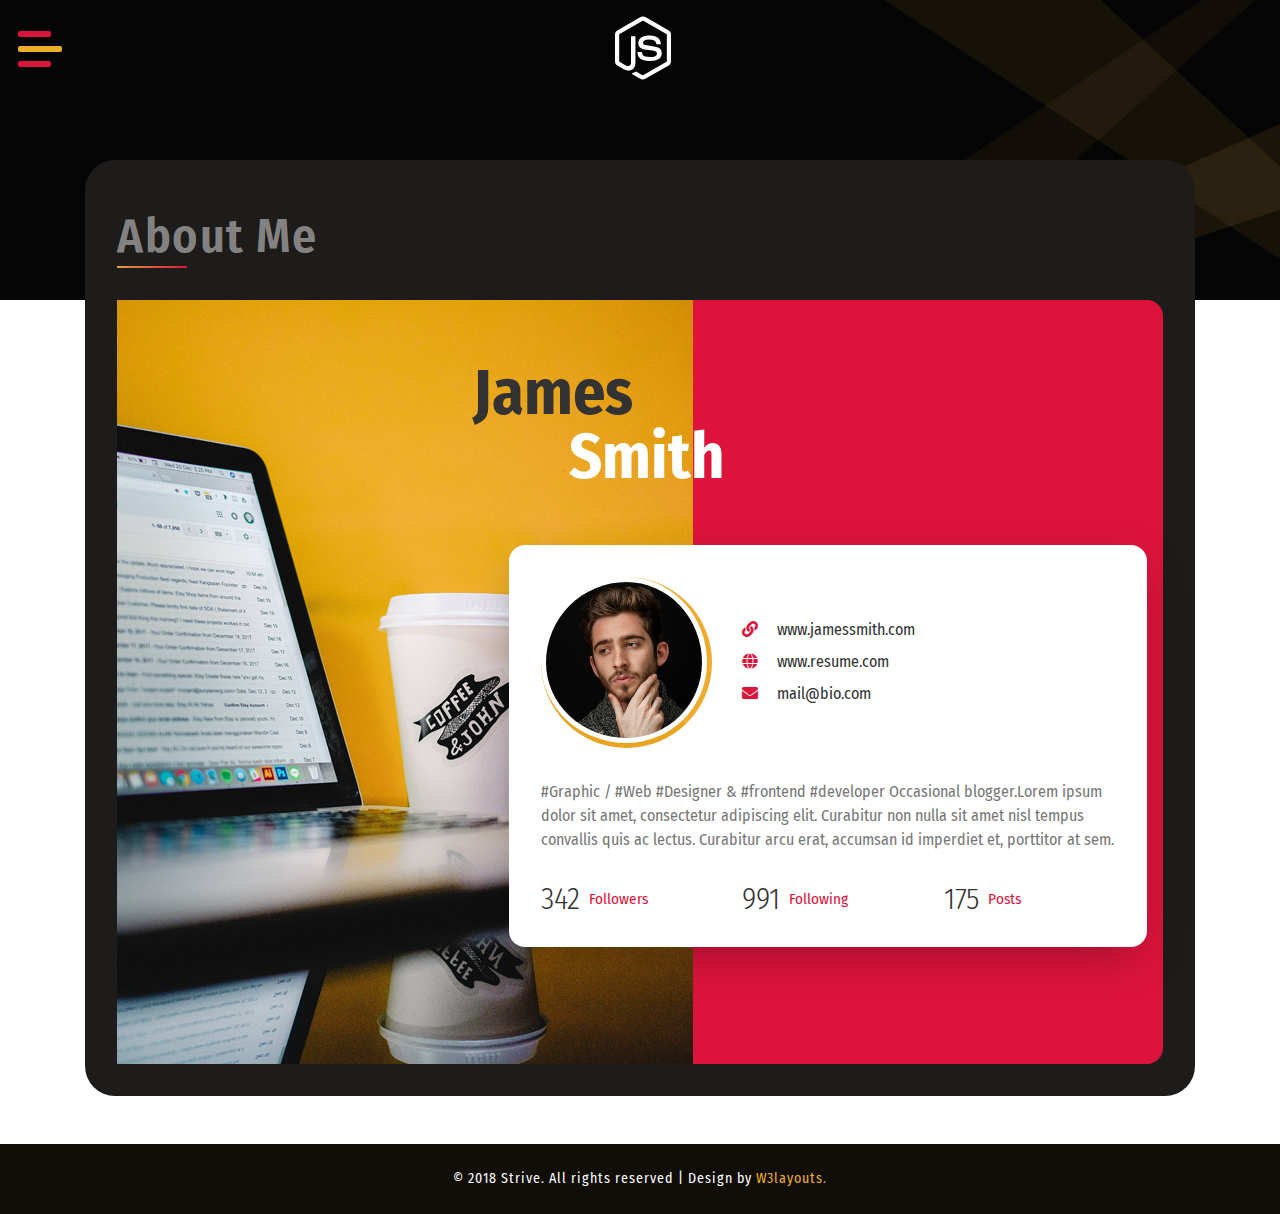
==== about.html @ 993597bf "Initial Commit" ====
<!--Author: W3layouts
Author URL: http://w3layouts.com
License: Creative Commons Attribution 3.0 Unported
License URL: http://creativecommons.org/licenses/by/3.0/
-->

<!DOCTYPE html>
<html lang="zxx">

<head>
    <title>Strive Personal Category Bootstrap Responsive website Template | About :: w3layouts</title>
    <meta name="viewport" content="width=device-width, initial-scale=1">
    <meta charset="utf-8" />
    <meta name="keywords" content="Strive Responsive web template, Bootstrap Web Templates, Flat Web Templates, Android Compatible web template, 
	SmartPhone Compatible web template, free WebDesigns for Nokia, Samsung, LG, Sony Ericsson, Motorola web design" />
    <script>
        addEventListener("load", function () {
            setTimeout(hideURLbar, 0);
        }, false);

        function hideURLbar() {
            window.scrollTo(0, 1);
        }
    </script>
    <!-- Custom Theme files -->
    <link href="css/bootstrap.css" type="text/css" rel="stylesheet" media="all">
    <link href="css/style.css" type="text/css" rel="stylesheet" media="all">
    <!-- nav -->
    <link href="css/menufullpage.css" rel="stylesheet">
    <!-- font-awesome icons -->
    <link href="css/fontawesome-all.min.css" rel="stylesheet">
    <!-- //Custom Theme files -->
    <!-- online-fonts -->
    <link href="//fonts.googleapis.com/css?family=Fira+Sans+Condensed:100,100i,200,200i,300,300i,400,400i,500,500i,600,600i,700,700i,800,800i,900,900i"
        rel="stylesheet">
    <!-- //online-fonts -->
</head>

<body>
    <!-- inner banner -->
    <div class="inner-banner-agile">
        <!-- header -->
        <header>
            <!--nav -->
            <a href="#menu" class="menu-link">
                <span>toggle menu</span>
            </a>
            <nav id="menu" class="panel">
                <ul>
                    <li>
                        <a href="index.html">Home</a>
                    </li>
                    <li>
                        <a href="about.html" class="active">About</a>
                    </li>
                    <li>
                        <a href="skills.html">Skills</a>
                    </li>
                    <li>
                        <a href="services.html">Services</a>
                    </li>
                    <li>
                        <a href="portfolio.html">Portofolio</a>
                    </li>
                    <li>
                        <a href="contact.html">contact</a>
                    </li>
                </ul>
            </nav>
            <!-- //nav -->
            <!-- logo -->
            <div class="logo_wthree">
                <a href="index.html">
                    <i class="fab fa-node-js"></i>
                </a>
            </div>
            <!-- //logo -->
        </header>
        <!-- //header -->
    </div>
    <!-- inner banner -->
    <!-- about -->
    <section class="main-sec-w3 pb-sm-5 about-bot-w3l">
        <div class="container">
            <div class="wthree-inner-sec  about-bot-w3ls">
                <div class="sec-head">
                    <h1 class="sec-title-w3 text-capitalize">about me</h1>
                    <span class="block"></span>
                </div>
                <div class="about_w3l position-relative">
                    <div class="profile-wrapper">
                        <div class="profile-image">
                            <img src="images/about.jpg" alt="about _image" class="img-fluid" />
                        </div>
                        <h2 class="profile-title">James
                            <span>Smith</span>
                        </h2>
                        <div class="profile-info">
                            <div class="content">
                                <div class="row  pro-contact">
                                    <div class="col-4">
                                        <img src="images/profile.jpg" alt="" class="rounded-circle img-fluid">
                                    </div>
                                    <div class="col-sm-8  my-auto">
                                        <div class="link_about">
                                            <i class="fa fa-link" aria-hidden="true"></i>
                                            <a href="http://jamessmith.com" target="_blank">www.jamessmith.com</a>
                                        </div>
                                        <div class="link_about my-2">
                                            <i class="fa fa-globe" aria-hidden="true"></i>
                                            <a href="#">www.resume.com</a>
                                        </div>
                                        <div class="link_about">
                                            <i class="fa fa-envelope" aria-hidden="true"></i>
                                            <a href="#">mail@bio.com</a>
                                        </div>
                                    </div>
                                </div>
                                <p>#Graphic / #Web #Designer & #frontend #developer Occasional blogger.Lorem ipsum dolor sit
                                    amet, consectetur adipiscing elit. Curabitur non nulla sit amet nisl tempus convallis
                                    quis ac lectus. Curabitur arcu erat, accumsan id imperdiet et, porttitor at sem. </p>

                                <div class="stats">
                                    <div class="row">
                                        <div class="col-4 stat">
                                            <span class="number">342</span> Followers
                                        </div>
                                        <div class="col-4 stat">
                                            <span class="number">991</span> Following
                                        </div>
                                        <div class="col-4 stat">
                                            <span class="number">175</span> Posts
                                        </div>
                                    </div>
                                </div>
                            </div>
                        </div>
                    </div>
                </div>
            </div>
        </div>
    </section>
    <!-- //about -->
    <!-- footer -->
    <footer>
        <div class="cpy-right text-center py-4">
            <p class="text-white">© 2018 Strive. All rights reserved | Design by
                <a href="http://w3layouts.com"> W3layouts.</a>
            </p>
        </div>
    </footer>
    <!-- //footer -->
    <!-- js -->
    <script src="js/jquery-2.2.3.min.js"></script>
    <!-- //js -->
    <!-- few java snippets-->
    <script src="js/strive.js"></script>
    <!-- //few java snippets-->
    <!-- nav -->
    <script src="js/menuFullpage.min.js"></script>
    <!-- //nav -->
    <!-- smooth scroll -->
    <script src="js/SmoothScroll.min.js "></script>
    <!-- Bootstrap Core JavaScript -->
    <script src="js/bootstrap.js"></script>
</body>

</html>
---- css/style.css ----
/*--Author: W3Layouts
	Author URL: http://w3layouts.com
	License: Creative Commons Attribution 3.0 Unported
	License URL: http://creativecommons.org/licenses/by/3.0/
 --*/

body {
    margin: 0;
    font-family: 'Fira Sans Condensed', sans-serif;
    background: #fff;
}

body a,
.slider-info a {
    transition: 0.5s all;
    -webkit-transition: 0.5s all;
    -moz-transition: 0.5s all;
    -o-transition: 0.5s all;
    -ms-transition: 0.5s all;
    text-decoration: none;
    outline: none;
}

h1,
h2,
h3,
h4,
h5,
h6 {
    margin: 0;
    font-family: 'Fira Sans Condensed', sans-serif;
}

p {
    margin: 0;
    color: #777;
    font-size: 1em;
    line-height: 1.6;
}

ul {
    margin: 0;
    padding: 0;
}

ul {
    list-style-type: none;
}

body a:hover {
    text-decoration: none;
}

body a:focus {
    outline: none;
    text-decoration: none;
}

/* nav */

header {
    position: relative;
}

.logo_wthree a {
    color: #fff;
    letter-spacing: 1px;
    border: 1px solid transparent;
    position: absolute;
    top: 15px;
    display: block;
    left: 48%;
    text-transform: capitalize;
    width: auto;
    z-index: 1;
}

.logo_wthree a i {
    font-size: 4em;
}

/* /nav */

.block {
    width: 70px;
    display: block;
    height: 2px;
    background: #dba539;
    background: -moz-linear-gradient(-45deg, #e55d87 0%, #5fc3e4 100%);
    background: -webkit-linear-gradient(-45deg, #dba539 0%, #dc143c 100%);
    background: linear-gradient(135deg, #dba539 0%, #dc143c 100%);
}

/* banner */

.layer {
    background: rgba(25, 98, 106, 0.23);
    background: rgba(0, 0, 0, 0.39);
    padding: 19vw 0 0;
    min-height: 100vh;
}

.agile_banner.bg1 {
    background: url(../images/banner.jpg) center no-repeat;
    background-size: cover;
    -webkit-background-size: cover;
    -moz-background-size: cover;
    -o-background-size: cover;
    -ms-background-size: cover;
    background-size: cover;
}

.agile_banner.bg2 {
    background: url(../images/bg2.jpg) center no-repeat;
    background-size: cover;
    -webkit-background-size: cover;
    -moz-background-size: cover;
    -o-background-size: cover;
    -ms-background-size: cover;
    background-size: cover;
}

.agile_banner.bg3 {
    background: url(../images/bg3.jpg) center no-repeat;
    background-size: cover;
    -webkit-background-size: cover;
    -moz-background-size: cover;
    -o-background-size: cover;
    -ms-background-size: cover;
    background-size: cover;
}

.agile_banner.bg4 {
    background: url(../images/bg4.jpg) center no-repeat;
    background-size: cover;
    -webkit-background-size: cover;
    -moz-background-size: cover;
    -o-background-size: cover;
    -ms-background-size: cover;
    background-size: cover;
}

.banner_text_wthree h1,
.banner_text_wthree h2 {
    text-transform: uppercase;
    color: rgba(212, 209, 209, 0.59);
    letter-spacing: 3px;
    font-size: 2.5em;
}

ul.list-inline.bnr_list_w3 li a,
a.btn-slide {
    text-transform: capitalize;
    letter-spacing: 1px;
    font-size: 1.1em;
    background: rgba(0, 0, 0, 0.46);
    padding: 0.5em 2em;
    border: 1px solid transparent;
    font-weight: 300;
}

ul.list-inline.bnr_list_w3 li a:hover,
a.btn-slide:hover {
    -webkit-transition: border 3s ease;
    -moz-transition: border 3s ease;
    -o-transition: border 3s ease;
    -ms-transition: border 3s ease;
    transition: border 3s ease;
    border: 1px solid #fff;
}

.bg-dark {
    background-color: #171209 !important;
}

/* //banner */

/* type writer */

#text {
    font-size: 2.3em;
    color: #edad29;
    letter-spacing: 1px;
}

span.banner_text_w3ls {
    border-right: .05em solid;
    animation: caret 1s steps(1) infinite;
}

@keyframes caret {
    50% {
        border-color: transparent;
    }
}

/* //type writer */

/* inner banner */

.inner-banner-agile {
    background: url(../images/bg.jpg) no-repeat center;
    background-size: cover;
    min-height: 300px;
}

.inner-banner-agile.skillset {
    background: #dc143c url(../images/bg.png) center no-repeat;
    background-size: cover;
}

.inner-banner-agile.banner-port {
    background: #e64c3e;
}

.inner-banner-agile.services {
    background: #19adf2;
}

.inner-banner-agile.contact-bg {
    background: #fbcf4a url(../images/bg.png) center no-repeat;
    background-size: cover;
}

.wthree-inner-sec {
    background: #1d1c1b;
    margin-top: -140px;
    border-radius: 30px;
    padding: 2em;
}

.wthree-inner-sec.skills-bg {
    background: #1d1c1b url(../images/skills.jpg) no-repeat center;
    background-size: cover;
}

.sec-head {
    margin: 1em 0 2em;
}

h1.sec-title-w3 {
    color: rgba(212, 209, 209, 0.59);
    font-size: 3em;
    font-weight: 600;
    letter-spacing: 1.5px;
}

/* //inner banner */

/* portfolio */

.portfolio-categ li {
    color: #333;
    cursor: pointer;
    display: inline-block;
    padding: 7px 15px;
    font-size: 1em;
    margin: 0 0.4em;
    letter-spacing: 1px;
    text-transform: capitalize;
    background: #000;
}

.portfolio-item2 a {
    cursor: zoom-in;
}

.portfolio-categ li a {
    color: #777;
}

.image-block {
    display: block;
    position: relative;
}

.portfolio-area li {
    float: left;
    list-style-type: none;
    overflow: hidden;
    max-width: 261px;
}

.home-portfolio-text {
    margin-top: 10px;
}

.portfolio-categ li.active {
    background: #dc143c;
    color: #fff;
}

.portfolio-categ li.active a {
    color: #fff;
}

/* //portfolio */

/* contact */

.form-wrapper {
    background-color: #fff;
    color: #34495e;
    margin: 10px 0;
    padding: 3em;
    -webkit-box-sizing: border-box;
    -moz-box-sizing: border-box;
    box-sizing: border-box;
}

input:focus {
    outline: none;
}

/* TEXT INPUTS */

.text-input {
    width: 100%;
    border: none;
    border-bottom: 1px solid #1d1c1b;
    margin: 0;
    padding: 5px 15px;
    font-family: 'Fira Sans Condensed', sans-serif;
    color: #34495e;
    -webkit-box-sizing: border-box;
    -moz-box-sizing: border-box;
    box-sizing: border-box;
}

/* CHECKBOX INPUTS */

input[type="checkbox"] {
    display: none;
}

input[type="checkbox"]:checked+.checkbox-label {
    background-color: #dba539;
    color: #fff;
    -webkit-transition: all 0.3s ease-in-out;
    -o-transition: all 0.3s ease-in-out;
    transition: all 0.3s ease-in-out;
}

.checkbox-label {
    display: block;
    padding: 30px 0;
    border: 1px solid #d4d4d4;
    color: #34495e;
    cursor: pointer;
}

.text,
.icon {
    display: block;
    padding: 5px 0;
    text-align: center;
}

/* RANGE INPUT */

input[type=range] {
    -webkit-appearance: none;
    width: 100%;
    background: transparent;
    cursor: pointer;
}

input[type=range]::-webkit-slider-thumb {
    -webkit-appearance: none;
}

input[type=range]:focus {
    outline: none;
}

input[type=range]::-ms-track {
    width: 100%;
    cursor: pointer;
    background: transparent;
    border-color: transparent;
    color: transparent;
}

input[type=range]::-webkit-slider-thumb {
    -webkit-appearance: none;
    border: none;
    height: 16px;
    width: 16px;
    border-radius: 50%;
    background: #34495e;
    margin-top: -4px;
}

input[type=range]::-moz-range-thumb {
    -webkit-appearance: none;
    border: none;
    height: 16px;
    width: 16px;
    border-radius: 50%;
    background: #34495e;
    margin-top: -4px;
}

input[type=range]::-ms-thumb {
    -webkit-appearance: none;
    border: none;
    height: 16px;
    width: 16px;
    border-radius: 50%;
    background: #34495e;
    margin-top: -4px;
}

input[type=range]::-webkit-slider-runnable-track {
    width: 100%;
    height: 5px;
    background: #ddd;
    border: none;
    border-radius: 3px;
}

input[type=range]::-moz-range-track {
    width: 100%;
    height: 5px;
    background: #ddd;
    border: none;
    border-radius: 3px;
}

input[type=range]::-ms-track {
    width: 100%;
    height: 5px;
    background: #ddd;
    border: none;
    border-radius: 3px;
}

/* TEXTAREA */

.message h2 {
    background-color: #1d1c1b;
    color: #fff;
    font-size: 1em;
    padding: 10px 15px;
}

#t1 {
    width: 100%;
    height: 100px;
    border: 1px solid #1d1c1b;
    margin: 0;
    padding: 15px;
    font-family: 'Fira Sans Condensed', sans-serif;
    color: #34495e;
    -webkit-box-sizing: border-box;
    -moz-box-sizing: border-box;
    box-sizing: border-box;
}

#t1:focus {
    outline: none;
}

/* SUBMIT BUTTON */

.submit {
    border: 1px solid #1d1c1b;
    color: #000;
    background-color: #fff;
    overflow: hidden;
    cursor: pointer;
    display: inline-block;
    padding: 8px 25px;
    position: relative;
    -webkit-transition: all 0.3s ease-in-out;
    -o-transition: all 0.3s ease-in-out;
    transition: all 0.3s ease-in-out;
}

.submit:hover {
    background-color: #1d1c1b;
    color: #fff;
    padding: 0.5em 3em;
}

/* //contact */

/* about */

.profile-image {
    border-radius: 1em;
    background-color: #dc143c;
}

.profile-title {
    display: block;
    position: absolute;
    top: 8%;
    left: 34%;
    color: #333;
    z-index: 2;
    font-weight: 700;
    font-size: 4.5em;
    line-height: 1em;
    margin: 0;
}

.profile-title span {
    display: block;
    text-align: right;
    color: #fff;
    margin-left: 1.5em;
}

.profile-info {
    position: absolute;
    top: 30%;
    width: 61%;
    padding: 2rem 2rem;
    right: 0;
    margin: 1rem;
    border-radius: 1em;
    background: #fff;
    /* -webkit-box-shadow: 0px 15px 50px -13px rgba(0,0,0,0.34); */
    -moz-box-shadow: 0px 15px 50px -13px rgba(0, 0, 0, 0.34);
    box-shadow: 0px 15px 50px -13px rgba(0, 0, 0, 0.34);
}

.profile-info:before,
.profile-info:after {
    position: absolute;
    width: 50%;
    height: 20px;
    content: ' ';
    left: 25px;
    bottom: 30px;
    transform: skew(-7deg) rotate(-3deg);
    box-shadow: 0 30px 2px 7px rgba(0, 0, 0, 0.3);
    z-index: -1;
}

.profile-info:after {
    left: auto;
    right: 25px;
    transform: skew(4deg) rotate(3deg);
}

.profile-info .content h3 {
    text-transform: uppercase;
    color: #dc143c;
    letter-spacing: 0.2em;
}

.profile-info .content p {
    font-weight: 400;
    margin: 2rem 0;
    line-height: 1.5;
}

.profile-info .content .link_about a {
    color: #333;
}

.profile-info .content .link_about i {
    color: #dc143c;
    margin-right: 4%;
}

.profile-info .content .link_about a:hover,
.profile-info .content .link_about a:visited {
    text-decoration: none;
    color: inherit;
    transition: color 0.25s;
}

.profile-info .content .link_about a:hover,
.profile-info .content .link_about a:visited:hover {
    color: #dc143c;
    transition: color 0.25s;
}

.profile-info .stats .stat {
    color: #dc143c;
    font-size: 0.95em;
    line-height: 2;
}

.profile-info .stats .stat .number {
    font-size: 2em;
    font-weight: 300;
    font-family: 'Fira Sans Condensed', sans-serif;
    line-height: 100%;
    color: #333;
    vertical-align: top;
    margin-right: 3%;
}

.content img {
    border-radius: 50% !important;
    border-color: #000;
    padding: 5px;
    border-bottom: 5px solid #e9a422;
    border-right: 5px solid #efab2e;
}

/* //about */

/* skills */

.wthree-inner-sec.skills-bg h4 {
    color: #333;
}

/* Table */

#data-table {
    border: none;
    /* Turn off all borders */
    border-top: 1px solid #ccc;
    width: 60%;
}

#data-table th,
#data-table td {
    border: none;
    /* Turn off all borders */
    border-bottom: 1px solid #ccc;
    margin: 0;
    padding: 10px;
    text-align: left;
}

/* Toggle */

.toggles {
    background: #ebebeb;
    color: #545454;
    height: 20px;
    padding: 15px;
}

.toggles p {
    margin: 0;
}

.toggles a {
    background: #222;
    border-radius: 3px;
    color: #fff;
    display: block;
    float: left;
    margin: 0 10px 0 0;
    padding: 0 6px;
    text-decoration: none;
}

.toggles a:hover {
    background: #666;
}

#reset-graph-button {
    float: right;
}

/* Graph */

/* Containers */

#wrapper {
    margin: 25px auto;
    width: 60%;
}

#figure {
    position: relative;
}

#figure ul {
    list-style: none;
    margin: 0;
    padding: 0;
}

.graph {
    height: 283px;
    position: relative;
}

/* Legend */

.legend {
    background: #f0f0f0;
    border-radius: 4px;
    bottom: 0;
    position: absolute;
    text-align: left;
    width: 540px;
}

.legend li {
    display: block;
    float: left;
    height: 20px;
    margin: 0;
    padding: 10px 30px;
    width: 120px;
}

.legend span.icon {
    background-position: 50% 0;
    border-radius: 2px;
    display: block;
    float: left;
    height: 16px;
    margin: 2px 10px 0 0;
    width: 16px;
}

/* X-Axis */

.x-axis {
    bottom: 7px;
    color: #555;
    position: absolute;
    text-align: center;
    width: 100%;
}

.x-axis li {
    float: left;
    margin: 0 15px;
    padding: 5px 0;
    width: 14%;
}

.x-axis li span {
    float: left;
    color: #333;
    background: #fff;
    padding: 0 9px;
    font-weight: 600;
    font-size: 14px;
}

/* Y-Axis */

.y-axis {
    color: #555;
    position: absolute;
    text-align: right;
    width: 100%;
}

.y-axis li {
    border-top: 1px solid #ccc;
    display: block;
    height: 62px;
    width: 100%;
}

.y-axis li span {
    display: block;
    margin: -10px 0 0 -60px;
    padding: 0 10px;
    width: 40px;
    color: #000;
    font-size: 1em;
    font-weight: 600;
}

/* Graph Bars */

.bars {
    height: 249px;
    position: absolute;
    width: 100%;
    z-index: 10;
}

.bar-group {
    float: left;
    height: 100%;
    margin: 0 15px;
    position: relative;
    width: 14%;
}

.bar {
    border-radius: 3px 3px 0 0;
    bottom: 0;
    cursor: pointer;
    height: 0;
    position: absolute;
    text-align: center;
    width: 24px;
}

.bar span {
    background: #fefefe;
    border-radius: 3px;
    left: -8px;
    display: none;
    margin: 0;
    position: relative;
    text-shadow: rgba(255, 255, 255, 0.8) 0 1px 0;
    width: 40px;
    z-index: 20;
    -webkit-box-shadow: rgba(0, 0, 0, 0.6) 0 1px 4px;
    box-shadow: rgba(0, 0, 0, 0.6) 0 1px 4px;
}

.bar:hover span {
    display: block;
    margin-top: -25px;
}

#data-table.js {
    display: none;
}

.bar span {
    background: #fefefe;
}

.fig0 {
    background: #edad29;
    box-shadow: 5px -2px 1px rgba(17, 13, 7, 0.63);
}

/* //skills */

.wthree-inner-sec.services-bg {
    background: rgba(255, 255, 255, 0.12);
}

.services-box {
    margin-bottom: 20px;
    border-bottom: 1px dashed #dfe0e1;
    padding: 20px 0;
    transition: all 1s;
    -moz-transition: all 1s;
    /* Firefox 4 */
    -webkit-transition: all 1s;
    /* Safari and Chrome */
    -o-transition: all 1s;
    /* Opera */
}

.services-box:hover {
    background: #f2f2f2;
    transition: all 1s;
    -moz-transition: all 1s;
    /* Firefox 4 */
    -webkit-transition: all 1s;
    /* Safari and Chrome */
    -o-transition: all 1s;
    /* Opera */
}

.services-box:hover i {
    background: transparent;
    border-radius: 100px;
    color: #dc143c;
}

.icon i {
    width: 70px;
    height: 70px;
    color: #dc143c;
    border-radius: 50%;
    line-height: 70px;
    text-align: center;
    font-size: 26px;
    transition: all 1s;
    -moz-transition: all 1s;
    -webkit-transition: all 1s;
    -o-transition: all 1s;
}

.service-content {
    margin-left: 1em;
}

.service-content h4,
.service-content h2 {
    font-size: 20px;
    font-weight: 600;
    line-height: 35px;
    margin-bottom: 0.5em;
}

.service-txt h5 {
    text-transform: capitalize;
    font-size: 2.5em;
    color: #000;
    letter-spacing: 1px;
    font-weight: 300;
    line-height: 1.5;
}

.service-txt h5 span {
    background: #19adf2;
    font-weight: 600;
    color: #fff;
    padding: 0 4px;
}

/* //services */

.cpy-right {
    background: #110d07;
}

.cpy-right p,
.cpy-right a {
    color: #edad29;
    font-size: 14px;
    letter-spacing: 1px;
}

/* -- Responsive code -- */
@media screen and (max-width: 1366px) {
    .profile-title {
        font-size: 4em;
    }
}

@media screen and (max-width: 1280px) {
    #menu ul {
        margin-top: 100px;
    }
}

@media screen and (max-width: 1080px) {
    .profile-title {
        font-size: 3.8em;
        top: 12%;
    }
}

@media screen and (max-width: 1050px) {}

@media screen and (max-width: 1024px) {
    h1.sec-title-w3 {
        color: rgba(212, 209, 209, 0.59);
        font-size: 2.5em;
    }
    .service-txt h5 {
        font-size: 2em;
        letter-spacing: 0px;
    }
}

@media screen and (max-width: 991px) {
    .inner-banner-agile {
        min-height: 260px;
    }
    #wrapper {
        width: 80%;
    }
    .profile-info {
        width: 85%;
    }
    .service-txt h5 {
        font-size: 1.8em;
    }
    .portfolio-categ li {
        padding: 7px 13px;
        margin: 0 0.4em 0 0;
    }
    .portfolio-area li {
        max-width: 208px;
    }
}

@media screen and (max-width: 900px) {
    h1.sec-title-w3 {
        letter-spacing: 1px;
    }
    .checkbox-label {
        padding: 15px 0;
    }
    .icon i {
        width: 50px;
        height: 50px;
        line-height: 50px;
    }
    .layer {
        padding: 26vw 0 0;
    }
    .agile_banner.bg1 {
        background-position: right;
    }
}

@media screen and (max-width: 800px) {
    .profile-title {
        font-size: 3.2em;
        top: 12%;
    }
    .banner_text_wthree h1,
    .banner_text_wthree h2 {
        letter-spacing: 1px;
        font-size: 2.2em;
    }
}

@media screen and (max-width: 768px) {
    #text {
        font-size: 2em;
    }
}

@media screen and (max-width: 736px) {
    h1.sec-title-w3 {
        font-size: 2.2em;
    }
    .bar-group,
    .x-axis li {
        width: 10%;
    }
    .profile-info {
        top: 28%;
        width: 100%;
        right: -15px;
    }
    .profile-title {
        font-size: 3em;
        top: 6%;
    }
    .portfolio-categ li {
        margin: 0.4em;
        font-size: 0.9em;
    }
    .portfolio-area li {
        max-width: 148px;
    }
    .layer {
        padding: 34vw 0 0;
    }
}

@media screen and (max-width: 667px) {
    .inner-banner-agile {
        min-height: 220px;
    }
    .wthree-inner-sec {
        margin-top: -90px;
        padding: 1.5em;
    }
    .service-txt h5 {
        font-size: 1.6em;
        margin-top: 2em;
    }
}

@media screen and (max-width: 640px) {
    .profile-title {
        font-size: 2.8em;
    }
    .layer {
        padding: 40vw 0 0;
    }
}

@media screen and (max-width: 568px) {
    h1.sec-title-w3 {
        font-size: 2em;
    }
    .form-wrapper {
        padding: 2em;
    }
    .about-bot-w3l {
        padding-bottom: 3em;
    }
    .profile-info {
        top: 20%;
    }
    .layer {
        padding: 43vw 3vw 0;
    }
}

@media screen and (max-width: 480px) {
    .wthree-inner-sec {
        margin-top: -90px;
        padding: 1em;
    }
    .bar-group {
        margin: 0 0 0 30px;
    }
    .y-axis li span {
        margin: -10px 0 0 -33px;
    }
    .profile-title {
        font-size: 2.5em;
    }
    .profile-info {
        top: 22%;
    }
    .wthree-inner-sec.about-bot-w3ls {
        padding-bottom: 9em;
    }
    .portfolio-area li {
        max-width: 133px;
    }
    .portfolio-categ li {
        margin: 0.4em 0.4em 0.4em 0;
    }
    #text {
        font-size: 1.8em;
        height: 90px;
    }
    .layer {
        padding: 50vw 3vw 0;
    }
}

@media screen and (max-width: 414px) {
    ul.list-inline.bnr_list_w3 li a,
    a.btn-slide {
        padding: 0.5em 1em;
    }
    .bar-group,
    .x-axis li {
        width: 7%;
    }
    .row.pro-contact {
        display: block;
    }
    .wthree-inner-sec.about-bot-w3ls {
        padding-bottom: 13em;
    }
    .profile-info .stats .stat .number {
        font-size: 1.8em;
    }
    .service-txt h5 {
        font-size: 1.4em;
    }
    .portfolio-area li {
        max-width: 167px;
    }
    .layer {
        padding: 58vw 3vw 0;
    }
}

@media screen and (max-width: 384px) {
    .form-wrapper {
        padding: 1em;
    }
    .bar-group,
    .x-axis li {
        width: 5%;
    }
    .profile-info.row {
        display: block;
    }
    .link_about {
        margin-top: 1em;
    }
    .profile-info {
        padding: 2rem 1rem;
    }
    .wthree-inner-sec.about-bot-w3ls {
        padding-bottom: 17em;
    }
    .profile-title {
        font-size: 2.2em;
    }
    .portfolio-categ li {
        margin: 0 0.2em 0.2em 0;
        font-size: 0.85em;
    }
    .portfolio-area li {
        max-width: 304px;
    }
    .banner_text_wthree h1, .banner_text_wthree h2 {
        font-size: 1.85em;
    }
}

@media screen and (max-width: 375px) {
    .portfolio-categ li {
        letter-spacing: 0.5px;
    }
    #text {
        font-size: 1.6em;
    }
    .logo_wthree a i {
        font-size: 3.5em;
    }
}

@media screen and (max-width: 320px) {
    .banner_text_wthree h1, .banner_text_wthree h2 {
        font-size: 1.6em;
    }
    #text {
        font-size: 1.4em;
    }
    #wrapper {
        width: 90%;
    }
    .profile-title {
        font-size: 1.8em;
        top: 3%;
        left: 27%;
    }
    .wthree-inner-sec.about-bot-w3ls {
        padding-bottom: 24em;
    }
    .cpy-right {
        padding: 1rem;
    }
    .service-content h4,
    .service-content h2 {
        font-size: 18px;
    }
    .portfolio-categ li {
        letter-spacing: 0px;
    }
    ul.list-inline.bnr_list_w3 li a, a.btn-slide {
        padding: 0.5em 0.4em;
        font-size: 1em;
    }
    .layer {
        padding: 75vw 3vw 0;
    }
}

/* -- //Responsive code -- */
---- css/menufullpage.css ----
/* ==========================
   MENU FULLPAGE CSS
========================== */

.panel {
    position: fixed;
    left: -100%;
    /*left or right and the width of your navigation panel*/
    width: 100%;
    /*should match the above value*/
}

.menu-link i {
    text-decoration: none;
    font-size: 40px;
    color: #fff;
}

#menu {
    background: rgba(33, 33, 33, 0.6);
    z-index: 998;
}

#menu ul {
    margin-top: 150px;
}

#menu li {
    text-align: center;
    transition: all 0.4s ease;
    padding: 20px 0;
}

#menu li a {
    color: #fff;
    font-size: 23px;
    letter-spacing: 1px;
    text-decoration: none;
    text-transform: uppercase;
    padding: 20px 0;
}

#menu li a.active {
    color: #edad29;
}

#menu li a:hover {
    color: #edad29;
}

.menu-link {
    z-index: 999;
    display: block;
    position: fixed;
    top: 0;
    left: 0;
    overflow: hidden;
    margin: 0;
    padding: 0;
    width: 80px;
    height: 80px;
    font-size: 0;
    text-indent: -9999px;
    -webkit-appearance: none;
    -moz-appearance: none;
    appearance: none;
    box-shadow: none;
    border-radius: none;
    border: none;
    cursor: pointer;
    -webkit-transition: background 0.3s;
    transition: background 0.3s;
    background-color: transparent;
}

.menu-link:focus {
    outline: none;
}

.menu-link span {
    display: block;
    position: absolute;
    top: 45px;
    left: 18px;
    right: 18px;
    height: 6px;
    border-radius: 2px;
    background: #edad29;
    -webkit-transition: background 0 0.3s;
    transition: background 0 0.3s;
}

.menu-link span::before,
.menu-link span::after {
    position: absolute;
    display: block;
    left: 0;
    width: 76%;
    height: 6px;
    border-radius: 2px;
    background-color: #dc143c;
    content: "";
    -webkit-transition-duration: 0.3s, 0.3s;
    transition-duration: 0.3s, 0.3s;
    -webkit-transition-delay: 0.3s, 0;
    transition-delay: 0.3s, 0;
}

.menu-link span::before {
    top: -15px;
    -webkit-transition-property: top, -webkit-transform;
    transition-property: top, transform;
}

.menu-link span::after {
    bottom: -15px;
    -webkit-transition-property: bottom, -webkit-transform;
    transition-property: bottom, transform;
}

/* active state, i.e. menu open */

.menu-open {
    background-color: transparent;
}

.menu-open span {
    background: none;
}

.menu-open span::before {
    top: 0;
    -webkit-transform: rotate(45deg);
    -ms-transform: rotate(45deg);
    transform: rotate(45deg);
}

.menu-open span::after {
    bottom: 0;
    -webkit-transform: rotate(-45deg);
    -ms-transform: rotate(-45deg);
    transform: rotate(-45deg);
}

.menu-open span::before,
.menu-open span::after {
    -webkit-transition-delay: 0, 0.5s;
    transition-delay: 0, 0.5s;
}

@media screen and (max-width: 1440px) {
    #menu ul {
        margin-top: 100px;
    }
}

@media screen and (max-width: 991px) {
    #menu li a {
        font-size: 20px;
    }
}

@media screen and (max-width:800px) {
    #menu li {
        padding: 15px 0;
    }
    #menu ul {
        margin-top: 140px;
    }
}

@media screen and (max-width:480px) {
    .menu-link {
        width: 70px;
    }

}
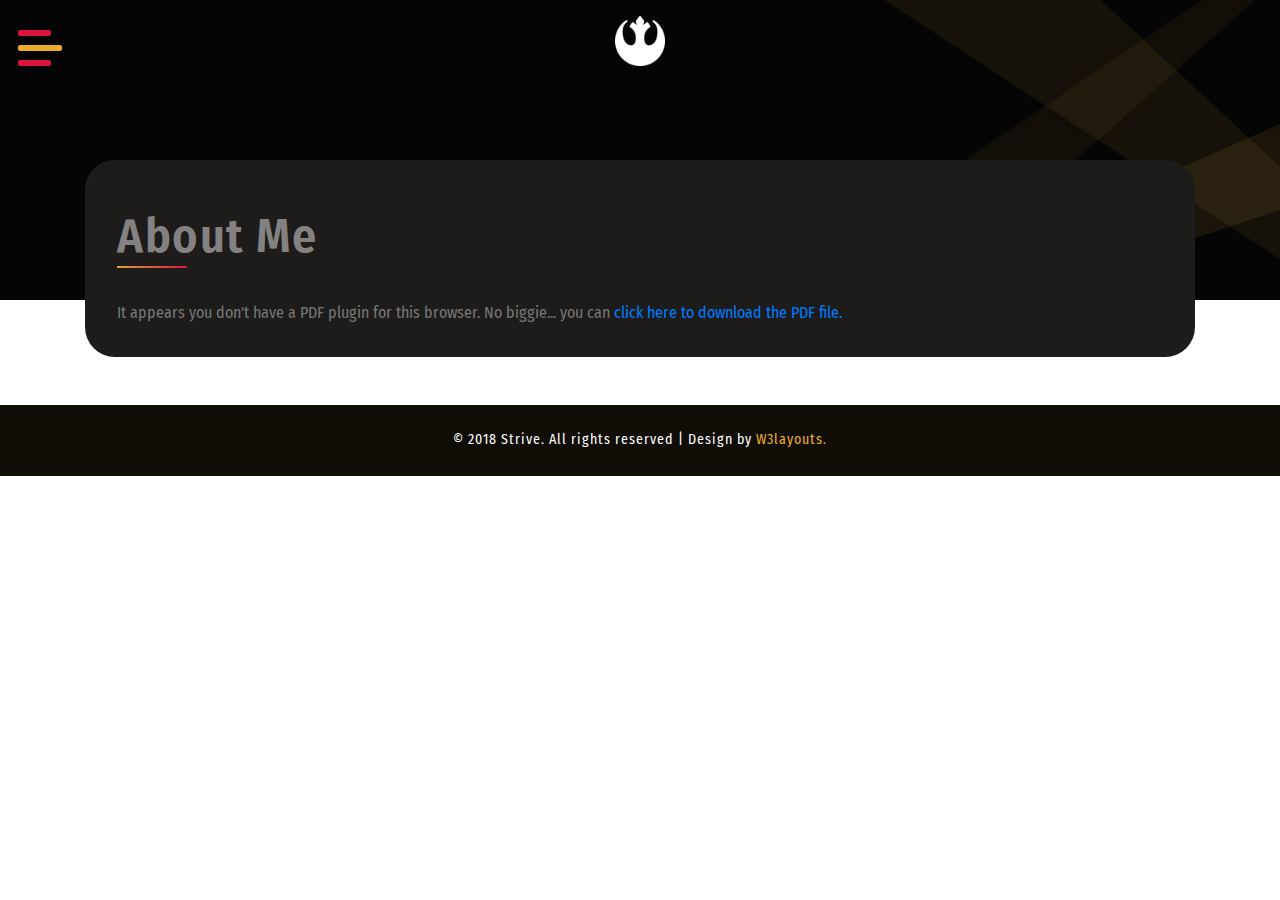
==== commit 4befdb65: "Portfolio Updated" ====
--- a/about.html
+++ b/about.html
@@ -8,7 +8,7 @@
 <html lang="zxx">
 
 <head>
-    <title>Strive Personal Category Bootstrap Responsive website Template | About :: w3layouts</title>
+    <title>Saif Lakhani | About</title>
     <meta name="viewport" content="width=device-width, initial-scale=1">
     <meta charset="utf-8" />
     <meta name="keywords" content="Strive Responsive web template, Bootstrap Web Templates, Flat Web Templates, Android Compatible web template, 
@@ -54,13 +54,7 @@
                         <a href="about.html" class="active">About</a>
                     </li>
                     <li>
-                        <a href="skills.html">Skills</a>
-                    </li>
-                    <li>
-                        <a href="services.html">Services</a>
-                    </li>
-                    <li>
-                        <a href="portfolio.html">Portofolio</a>
+                        <a href="portfolio.html">Projects</a>
                     </li>
                     <li>
                         <a href="contact.html">contact</a>
@@ -71,7 +65,7 @@
             <!-- logo -->
             <div class="logo_wthree">
                 <a href="index.html">
-                    <i class="fab fa-node-js"></i>
+                    <img width="50px" height="50px" src="./images/star-wars-2.png"></img>
                 </a>
             </div>
             <!-- //logo -->
@@ -88,54 +82,11 @@
                     <span class="block"></span>
                 </div>
                 <div class="about_w3l position-relative">
-                    <div class="profile-wrapper">
-                        <div class="profile-image">
-                            <img src="images/about.jpg" alt="about _image" class="img-fluid" />
-                        </div>
-                        <h2 class="profile-title">James
-                            <span>Smith</span>
-                        </h2>
-                        <div class="profile-info">
-                            <div class="content">
-                                <div class="row  pro-contact">
-                                    <div class="col-4">
-                                        <img src="images/profile.jpg" alt="" class="rounded-circle img-fluid">
-                                    </div>
-                                    <div class="col-sm-8  my-auto">
-                                        <div class="link_about">
-                                            <i class="fa fa-link" aria-hidden="true"></i>
-                                            <a href="http://jamessmith.com" target="_blank">www.jamessmith.com</a>
-                                        </div>
-                                        <div class="link_about my-2">
-                                            <i class="fa fa-globe" aria-hidden="true"></i>
-                                            <a href="#">www.resume.com</a>
-                                        </div>
-                                        <div class="link_about">
-                                            <i class="fa fa-envelope" aria-hidden="true"></i>
-                                            <a href="#">mail@bio.com</a>
-                                        </div>
-                                    </div>
-                                </div>
-                                <p>#Graphic / #Web #Designer & #frontend #developer Occasional blogger.Lorem ipsum dolor sit
-                                    amet, consectetur adipiscing elit. Curabitur non nulla sit amet nisl tempus convallis
-                                    quis ac lectus. Curabitur arcu erat, accumsan id imperdiet et, porttitor at sem. </p>
-
-                                <div class="stats">
-                                    <div class="row">
-                                        <div class="col-4 stat">
-                                            <span class="number">342</span> Followers
-                                        </div>
-                                        <div class="col-4 stat">
-                                            <span class="number">991</span> Following
-                                        </div>
-                                        <div class="col-4 stat">
-                                            <span class="number">175</span> Posts
-                                        </div>
-                                    </div>
-                                </div>
-                            </div>
-                        </div>
-                    </div>
+                    <object data="assets/resume.pdf" type="application/pdf" width="100%" height="800px"> 
+                        <p>It appears you don't have a PDF plugin for this browser.
+                         No biggie... you can <a href="assets/resume.pdf">click here to
+                        download the PDF file.</a></p>  
+                      </object>
                 </div>
             </div>
         </div>
--- a/css/style.css
+++ b/css/style.css
@@ -661,6 +661,13 @@
 #reset-graph-button {
     float: right;
 }
+.background {
+    position: absolute;
+    display: block;
+    top: 0;
+    left: 0;
+    z-index: 0;
+  }
 
 /* Graph */
 
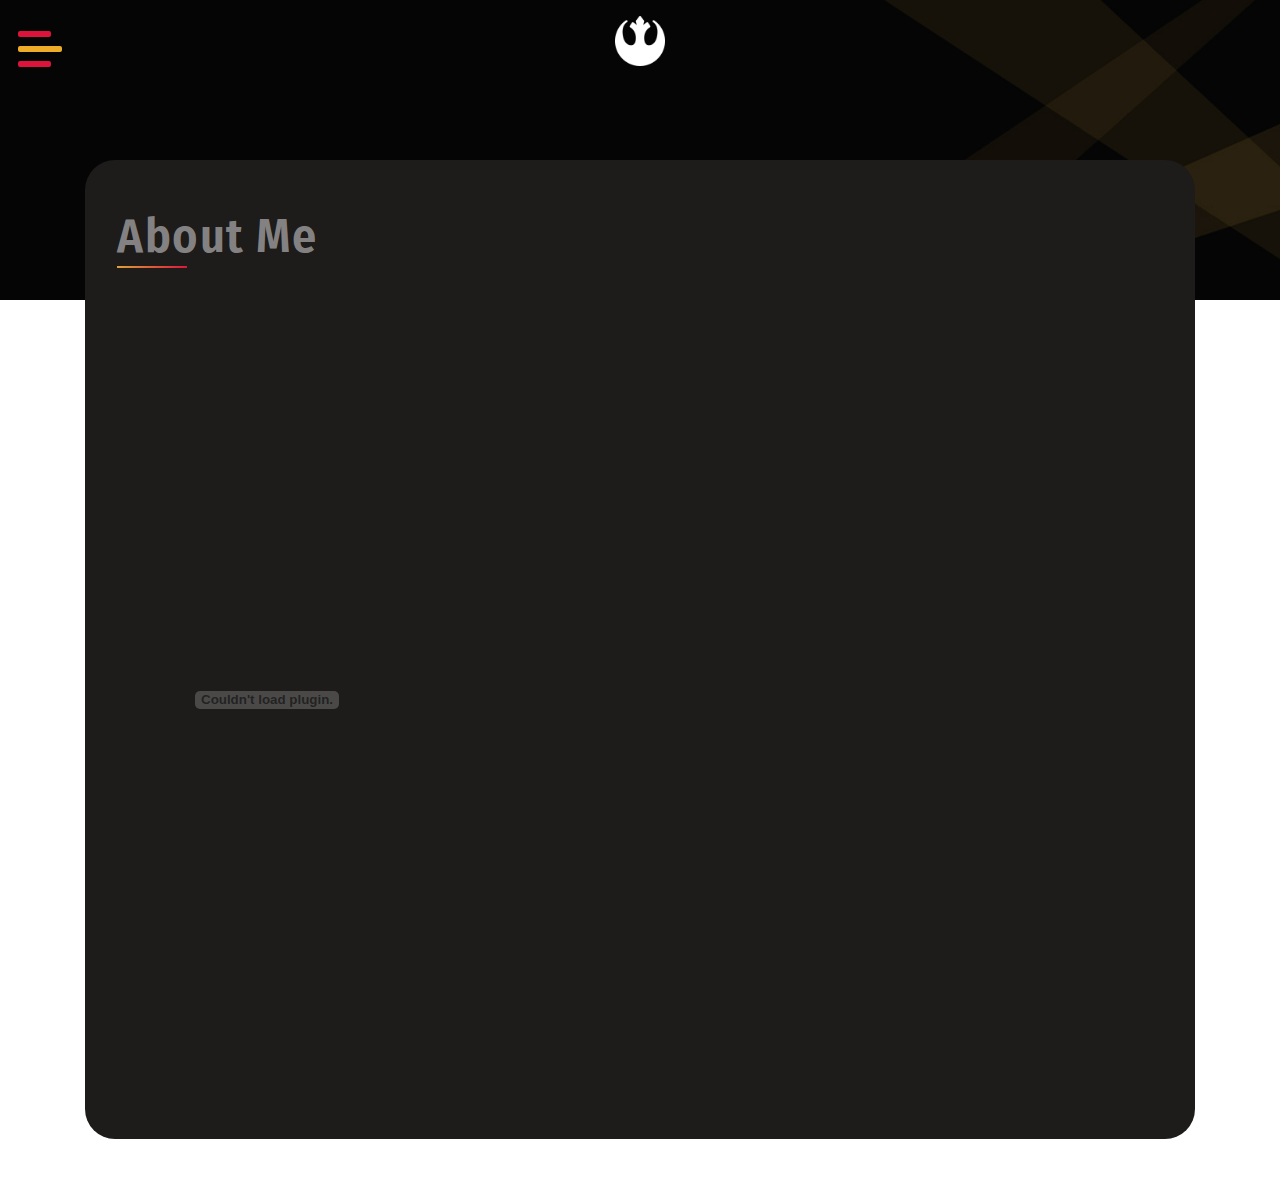
==== commit 49b1ceb0: "Show resume" ====
--- a/about.html
+++ b/about.html
@@ -57,6 +57,9 @@
                         <a href="portfolio.html">Projects</a>
                     </li>
                     <li>
+                        <a href="patent.html">Patent</a>
+                    </li>
+                    <li>
                         <a href="contact.html">contact</a>
                     </li>
                 </ul>
@@ -82,24 +85,25 @@
                     <span class="block"></span>
                 </div>
                 <div class="about_w3l position-relative">
-                    <object data="assets/resume.pdf" type="application/pdf" width="100%" height="800px"> 
+                    <embed src="assets/resume.pdf" height="800px" />
+                    <!-- <object data="assets/resume.pdf" type="application/pdf" width="100%" height="800px"> 
                         <p>It appears you don't have a PDF plugin for this browser.
                          No biggie... you can <a href="assets/resume.pdf">click here to
                         download the PDF file.</a></p>  
-                      </object>
+                      </object> -->
                 </div>
             </div>
         </div>
     </section>
     <!-- //about -->
     <!-- footer -->
-    <footer>
+    <!-- <footer>
         <div class="cpy-right text-center py-4">
             <p class="text-white">© 2018 Strive. All rights reserved | Design by
                 <a href="http://w3layouts.com"> W3layouts.</a>
             </p>
         </div>
-    </footer>
+    </footer> -->
     <!-- //footer -->
     <!-- js -->
     <script src="js/jquery-2.2.3.min.js"></script>
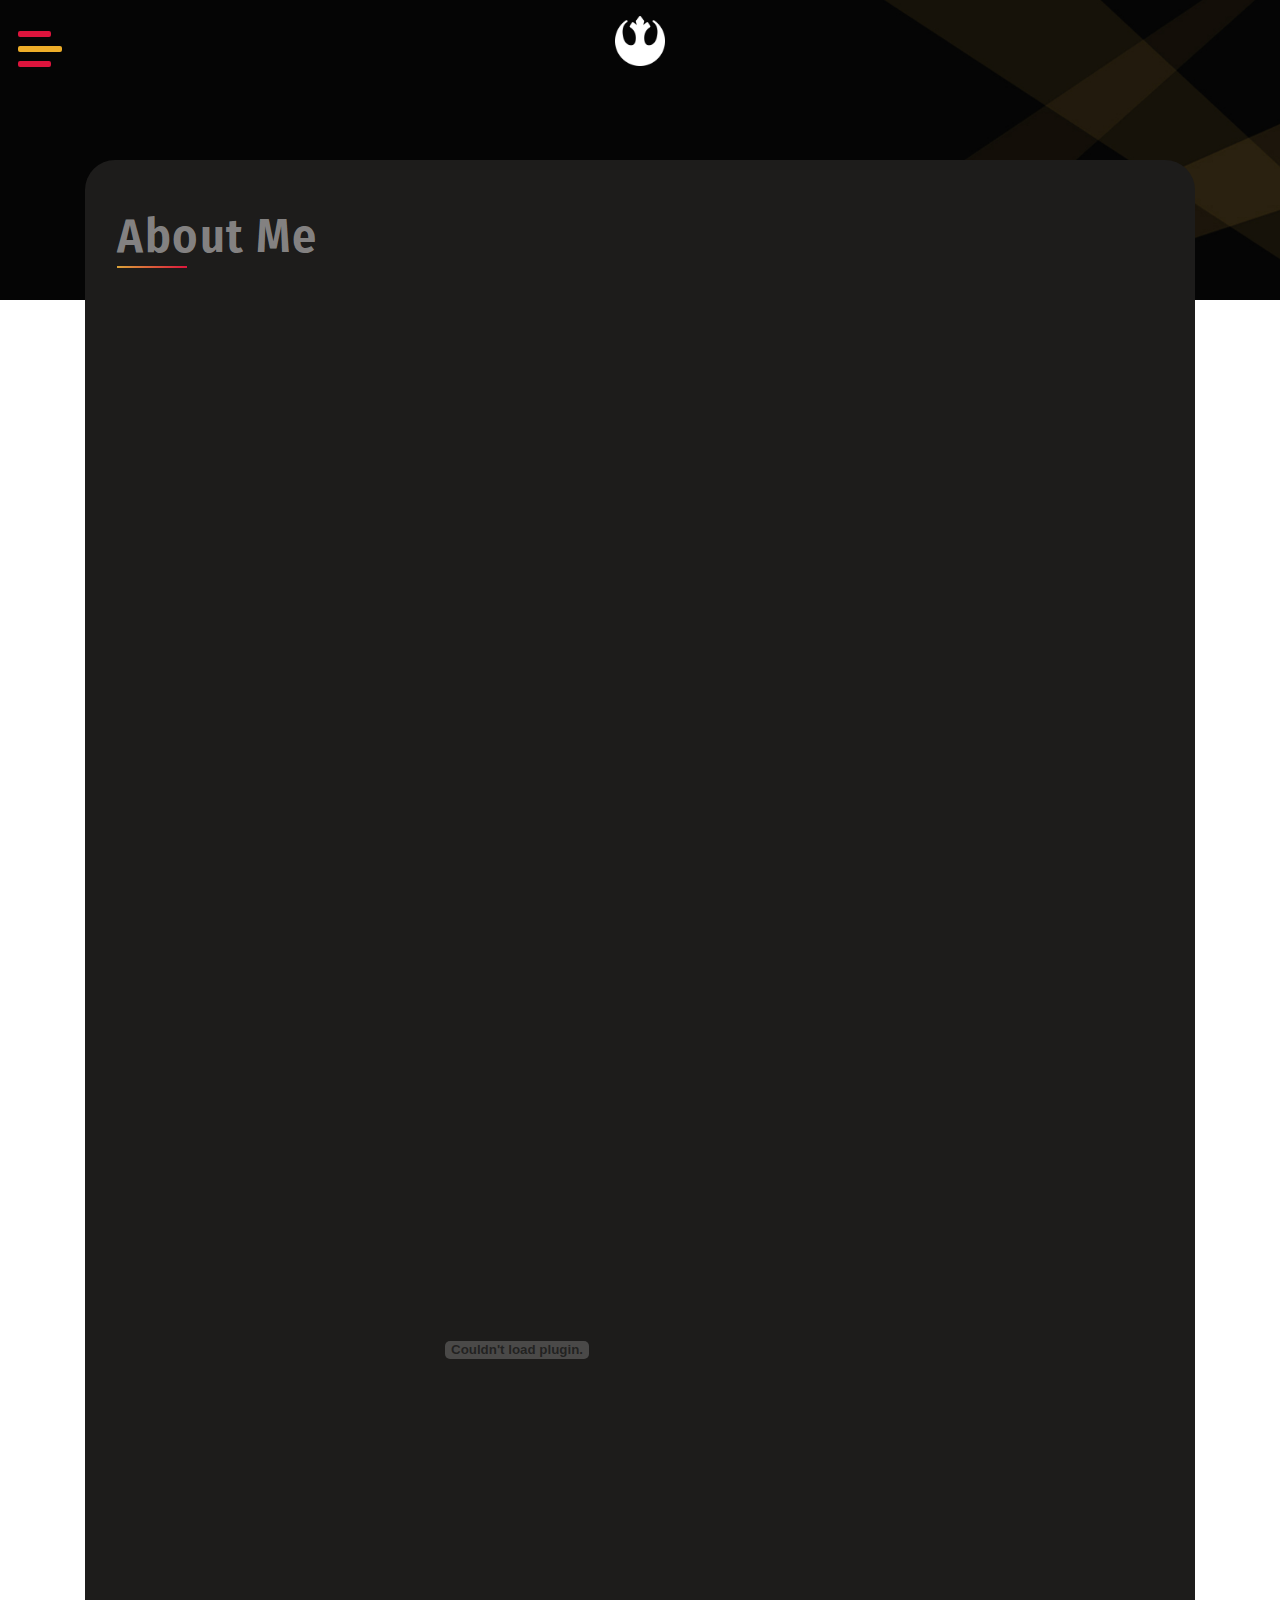
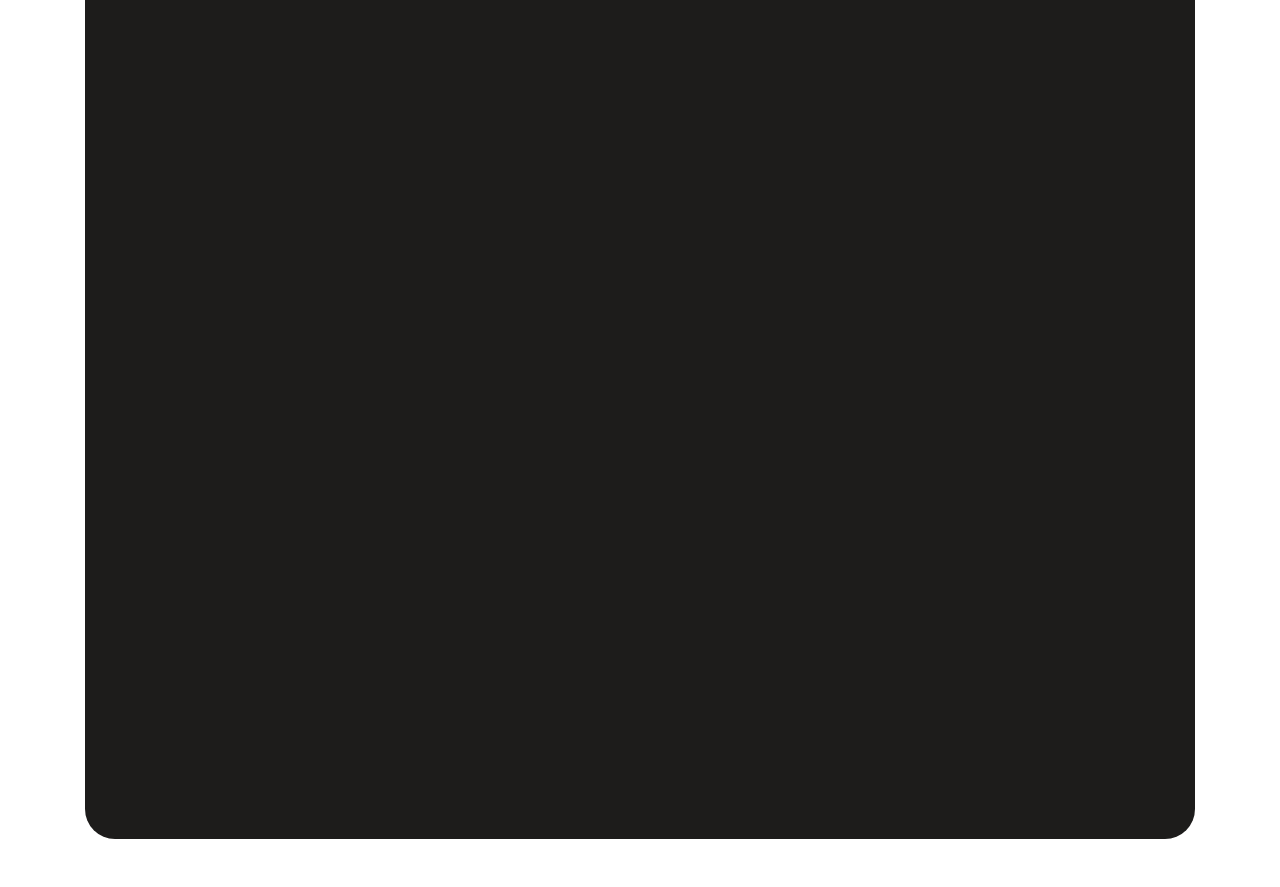
==== commit aae1670f: "Show resume" ====
--- a/about.html
+++ b/about.html
@@ -85,7 +85,7 @@
                     <span class="block"></span>
                 </div>
                 <div class="about_w3l position-relative">
-                    <embed src="assets/resume.pdf" height="800px" />
+                    <embed src="assets/resume.pdf" width="800px" height="2100px" />
                     <!-- <object data="assets/resume.pdf" type="application/pdf" width="100%" height="800px"> 
                         <p>It appears you don't have a PDF plugin for this browser.
                          No biggie... you can <a href="assets/resume.pdf">click here to
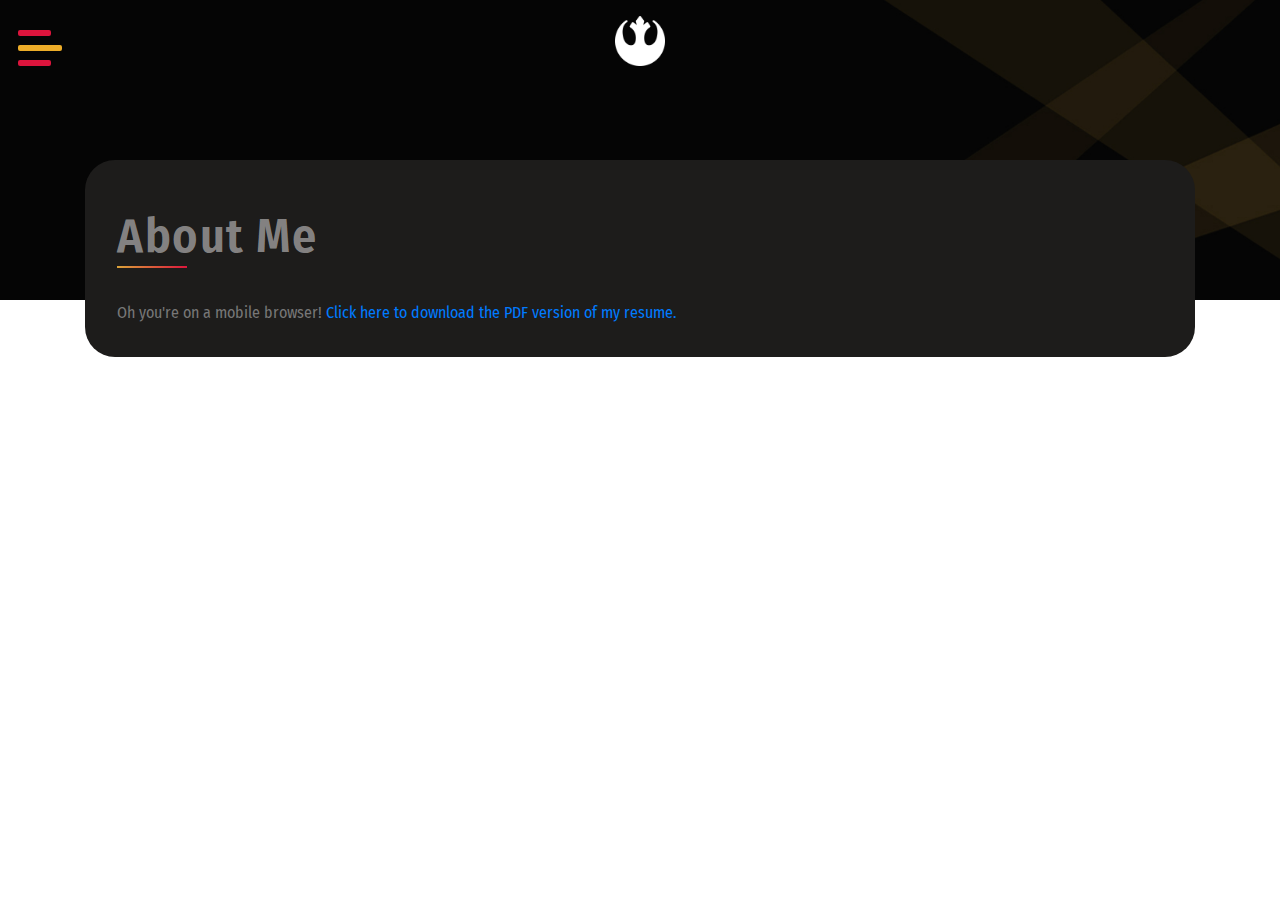
==== commit 20312dfa: "Show resume" ====
--- a/about.html
+++ b/about.html
@@ -85,12 +85,11 @@
                     <span class="block"></span>
                 </div>
                 <div class="about_w3l position-relative">
-                    <embed src="assets/resume.pdf" width="800px" height="2100px" />
-                    <!-- <object data="assets/resume.pdf" type="application/pdf" width="100%" height="800px"> 
-                        <p>It appears you don't have a PDF plugin for this browser.
-                         No biggie... you can <a href="assets/resume.pdf">click here to
-                        download the PDF file.</a></p>  
-                      </object> -->
+                    <!-- <embed src="assets/resume.pdf" width="800px" height="2100px" /> -->
+                    <object data="assets/resume.pdf" type="application/pdf" width="100%" height="800px"> 
+                        <p>Oh you're on a mobile browser! <a href="assets/resume.pdf">Click here to
+                            download the PDF version of my resume.</a></p>  
+                      </object>
                 </div>
             </div>
         </div>
